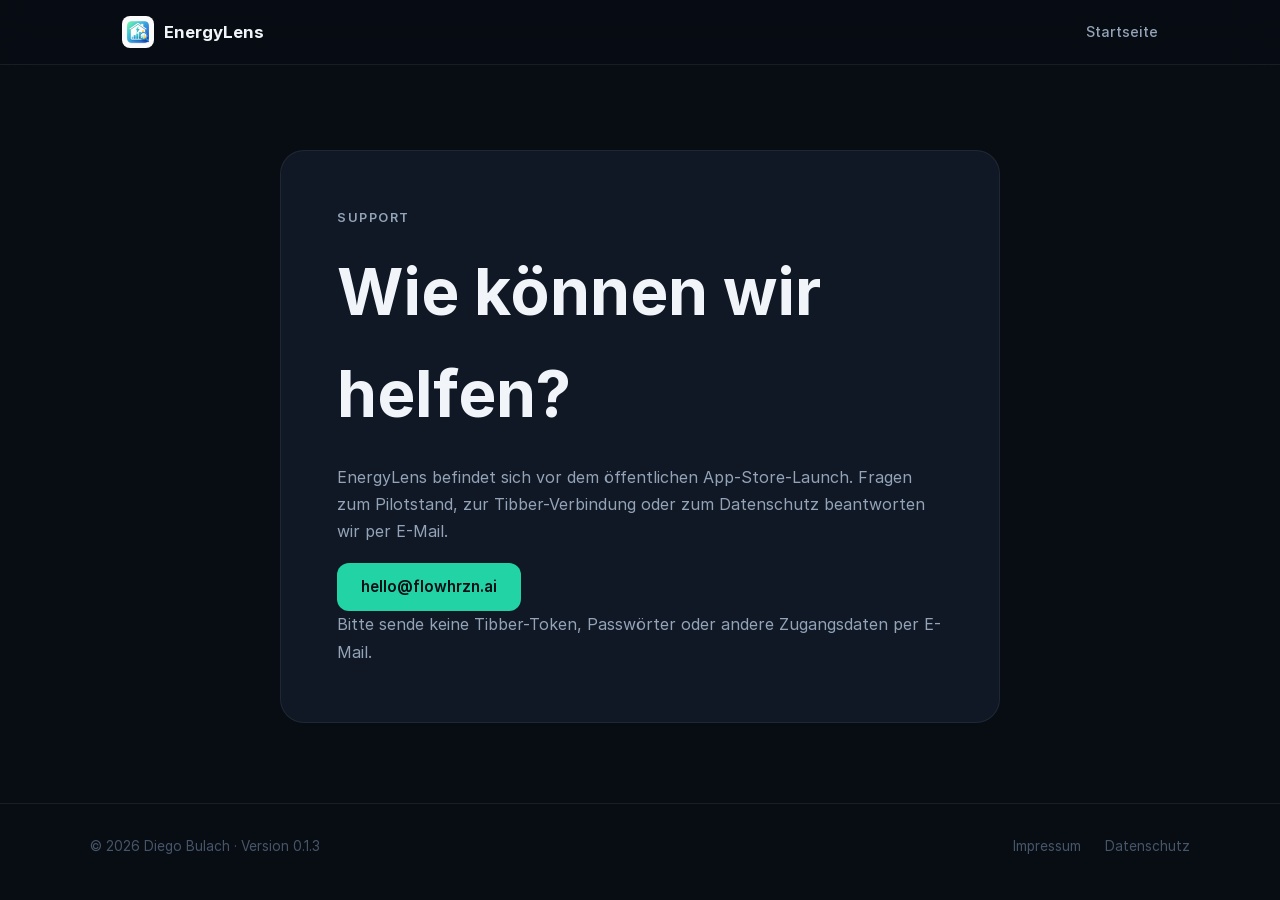
==== site/support.html @ 40bb43a6 "Landingpage für Release 0.1.3 absichern" ====
<!DOCTYPE html>
<html lang="de">
  <head>
    <meta charset="UTF-8" />
    <meta name="viewport" content="width=device-width, initial-scale=1.0" />
    <title>EnergyLens Support</title>
    <meta name="description" content="Support und Kontakt für EnergyLens." />
    <meta name="robots" content="index, follow" />
    <link rel="canonical" href="https://energylens.app/support.html" />
    <link rel="icon" href="./assets/images/app-icon-new.png" type="image/png" />
    <link rel="stylesheet" href="./assets/css/styles.css" />
  </head>
  <body>
    <header class="site-nav scrolled">
      <div class="site-nav__inner">
        <a class="nav-brand" href="./" aria-label="Zur EnergyLens Startseite">
          <img src="./assets/images/app-icon-new.png" alt="EnergyLens Icon" />
          <span>EnergyLens</span>
        </a>
        <nav class="nav-links" aria-label="Seitennavigation"><a href="./">Startseite</a></nav>
      </div>
    </header>
    <main class="support-page">
      <section class="support-card">
        <p class="section-kicker">Support</p>
        <h1>Wie können wir helfen?</h1>
        <p>EnergyLens befindet sich vor dem öffentlichen App-Store-Launch. Fragen zum Pilotstand, zur Tibber-Verbindung oder zum Datenschutz beantworten wir per E-Mail.</p>
        <a class="button button-primary" href="mailto:hello@flowhrzn.ai?subject=EnergyLens%20Support">hello@flowhrzn.ai</a>
        <p>Bitte sende keine Tibber-Token, Passwörter oder andere Zugangsdaten per E-Mail.</p>
      </section>
    </main>
    <footer class="site-footer">
      <div class="site-footer__inner">
        <span class="footer-brand">© 2026 Diego Bulach · Version 0.1.3</span>
        <nav class="footer-links" aria-label="Rechtliches">
          <a href="https://flowhrzn.ai/legal/impressum.html">Impressum</a>
          <a href="https://flowhrzn.ai/legal/datenschutz.html">Datenschutz</a>
        </nav>
      </div>
    </footer>
  </body>
</html>
---- site/assets/css/styles.css ----
@font-face { font-family: 'Inter'; src: url('../fonts/Inter-Regular.woff2') format('woff2'); font-weight: 400; font-display: swap; }
@font-face { font-family: 'Inter'; src: url('../fonts/Inter-Medium.woff2') format('woff2'); font-weight: 500; font-display: swap; }
@font-face { font-family: 'Inter'; src: url('../fonts/Inter-SemiBold.woff2') format('woff2'); font-weight: 600; font-display: swap; }
@font-face { font-family: 'Inter'; src: url('../fonts/Inter-Bold.woff2') format('woff2'); font-weight: 700; font-display: swap; }

*, *::before, *::after { box-sizing: border-box; margin: 0; padding: 0; }

:root {
  --bg:        #080d14;
  --surface:   #0f1824;
  --surface-2: #161f2e;
  --border:    rgba(255,255,255,0.07);
  --text:      #f1f5f9;
  --text-2:    #94a3b8;
  --muted:     #475569;
  --accent:    #22d3a5;
  --accent-dk: #16a37e;
  --accent-bg: rgba(34,211,165,0.08);
  --accent-line: rgba(34,211,165,0.36);
  --warm:      #f59e0b;
  --warm-bg:   rgba(245,158,11,0.12);
  --font: 'Inter', system-ui, -apple-system, sans-serif;
}

html { scroll-behavior: smooth; }

body {
  background: var(--bg);
  color: var(--text);
  font-family: var(--font);
  font-size: 1rem;
  line-height: 1.6;
  -webkit-font-smoothing: antialiased;
}

/* ── Nav ── */
.site-nav {
  position: fixed;
  top: 0; left: 0; right: 0;
  z-index: 100;
  transition: background 0.3s, border-color 0.3s;
}
.site-nav.scrolled {
  background: rgba(8,13,20,0.85);
  backdrop-filter: blur(16px);
  -webkit-backdrop-filter: blur(16px);
  border-bottom: 1px solid var(--border);
}
.site-nav__inner {
  max-width: 1100px;
  margin: 0 auto;
  padding: 0 32px;
  height: 64px;
  display: flex;
  align-items: center;
  justify-content: space-between;
}
.nav-brand {
  display: flex;
  align-items: center;
  gap: 10px;
  text-decoration: none;
}
.nav-brand img { width: 32px; height: 32px; border-radius: 8px; }
.nav-brand span { font-weight: 700; font-size: 1.05rem; color: var(--text); }
.nav-links {
  display: flex;
  align-items: center;
  gap: 28px;
}
.nav-links a {
  text-decoration: none;
  font-size: 0.9rem;
  font-weight: 500;
  color: var(--text-2);
  transition: color 0.2s;
}
.nav-links a:hover { color: var(--text); }

/* ── Buttons ── */
.button {
  display: inline-flex;
  align-items: center;
  gap: 8px;
  padding: 12px 24px;
  border-radius: 12px;
  font-weight: 600;
  font-size: 0.95rem;
  text-decoration: none;
  border: none;
  cursor: pointer;
  transition: all 0.2s;
}
.button-primary {
  background: var(--accent);
  color: #080d14;
}
.button-primary:hover { background: var(--accent-dk); transform: translateY(-1px); }
.button-secondary {
  background: var(--surface-2);
  color: var(--text);
  border: 1px solid var(--border);
}
.button-secondary:hover { border-color: rgba(255,255,255,0.15); transform: translateY(-1px); }

/* ── Hero ── */
.hero {
  min-height: 100vh;
  display: flex;
  align-items: center;
  position: relative;
  overflow: hidden;
  padding: 120px 32px 80px;
}
.hero::before {
  content: '';
  position: absolute;
  inset: -20% -10% auto auto;
  width: min(720px, 80vw);
  aspect-ratio: 1;
  background:
    radial-gradient(circle at 50% 50%, rgba(34,211,165,0.16), transparent 36%),
    conic-gradient(from 165deg, transparent 0deg, rgba(34,211,165,0.22) 44deg, transparent 86deg, rgba(245,158,11,0.16) 132deg, transparent 190deg);
  filter: blur(8px);
  opacity: 0.72;
  pointer-events: none;
}
.hero::after {
  content: '';
  position: absolute;
  inset: 0;
  background:
    linear-gradient(rgba(255,255,255,0.025) 1px, transparent 1px),
    linear-gradient(90deg, rgba(255,255,255,0.025) 1px, transparent 1px);
  background-size: 72px 72px;
  mask-image: radial-gradient(circle at 72% 40%, black 0%, transparent 58%);
  pointer-events: none;
}
.hero-glow {
  position: absolute;
  top: -200px; left: 50%;
  transform: translateX(-50%);
  width: 800px; height: 600px;
  background: radial-gradient(ellipse at center, rgba(34,211,165,0.12) 0%, transparent 70%);
  pointer-events: none;
}
.hero-inner {
  max-width: 1100px;
  margin: 0 auto;
  display: grid;
  grid-template-columns: 1fr 1fr;
  gap: 80px;
  align-items: center;
  width: 100%;
  position: relative;
  z-index: 1;
}
.hero-copy { display: flex; flex-direction: column; gap: 28px; }
.hero-eyebrow {
  display: inline-flex;
  align-items: center;
  gap: 8px;
  font-size: 0.8rem;
  font-weight: 600;
  letter-spacing: 0.1em;
  text-transform: uppercase;
  color: var(--accent);
}
.hero-eyebrow::before {
  content: '';
  width: 20px; height: 2px;
  background: var(--accent);
  border-radius: 2px;
}
.hero h1 {
  font-size: clamp(2.2rem, 4vw, 3.2rem);
  font-weight: 700;
  line-height: 1.15;
  letter-spacing: -0.02em;
}
.hero h1 em {
  font-style: normal;
  color: var(--accent);
}
.hero-sub {
  font-size: 1.1rem;
  color: var(--text-2);
  line-height: 1.7;
  max-width: 480px;
}
.hero-actions { display: flex; gap: 12px; flex-wrap: wrap; }

.hero-proof {
  display: flex;
  flex-wrap: wrap;
  gap: 10px;
  max-width: 520px;
}
.hero-proof span {
  display: inline-flex;
  align-items: center;
  min-height: 34px;
  padding: 7px 11px;
  border: 1px solid rgba(255,255,255,0.09);
  border-radius: 999px;
  background: rgba(15,24,36,0.72);
  color: var(--text-2);
  font-size: 0.78rem;
  font-weight: 600;
}

.app-store-btn {
  display: inline-flex;
  align-items: center;
  gap: 10px;
  background: var(--text);
  color: var(--bg);
  padding: 12px 20px;
  border-radius: 12px;
  text-decoration: none;
  transition: all 0.2s;
}
.app-store-btn:hover { transform: translateY(-1px); opacity: 0.9; }
.app-store-btn--disabled {
  cursor: default;
  background: color-mix(in srgb, var(--text) 82%, var(--muted));
}
.app-store-btn--disabled:hover { transform: none; opacity: 1; }
.app-store-btn .btn-label { display: flex; flex-direction: column; }
.app-store-btn .btn-sub { font-size: 0.7rem; font-weight: 400; opacity: 0.7; line-height: 1; }
.app-store-btn .btn-main { font-size: 0.95rem; font-weight: 700; line-height: 1.3; }

.support-page {
  min-height: calc(100vh - 150px);
  padding: 150px 24px 80px;
}
.support-card {
  width: min(720px, 100%);
  margin: 0 auto;
  padding: clamp(28px, 5vw, 56px);
  border: 1px solid var(--border);
  border-radius: 24px;
  background: var(--surface);
}
.support-card h1 { margin: 12px 0 18px; font-size: clamp(2.2rem, 6vw, 4rem); }
.support-card p { color: var(--text-2); line-height: 1.7; }
.support-card .button { margin-top: 18px; }

.hero-visual {
  display: flex;
  justify-content: center;
  align-items: center;
  position: relative;
}
.hero-device-stage {
  position: relative;
  width: min(420px, 100%);
  min-height: 560px;
  display: flex;
  align-items: center;
  justify-content: center;
}
.hero-device-stage::before,
.hero-device-stage::after {
  content: '';
  position: absolute;
  inset: 50% auto auto 50%;
  transform: translate(-50%, -50%);
  border-radius: 50%;
  pointer-events: none;
}
.hero-device-stage::before {
  width: 390px;
  aspect-ratio: 1;
  border: 1px solid var(--accent-line);
  background:
    radial-gradient(circle at 50% 50%, rgba(34,211,165,0.12), transparent 57%),
    conic-gradient(from 24deg, rgba(34,211,165,0.32), transparent 28%, rgba(245,158,11,0.18), transparent 64%, rgba(34,211,165,0.24));
  box-shadow: 0 0 70px rgba(34,211,165,0.12);
}
.hero-device-stage::after {
  width: 285px;
  aspect-ratio: 1;
  border: 1px dashed rgba(255,255,255,0.12);
}
.hero-phone {
  width: 282px;
  transform: rotate(-2deg);
}
.hero-meter-card {
  position: absolute;
  z-index: 3;
  width: 150px;
  padding: 14px 16px;
  border: 1px solid rgba(255,255,255,0.12);
  border-radius: 18px;
  background: rgba(15,24,36,0.78);
  backdrop-filter: blur(18px);
  -webkit-backdrop-filter: blur(18px);
  box-shadow: 0 22px 60px rgba(0,0,0,0.36);
}
.hero-meter-card span {
  display: block;
  color: var(--text-2);
  font-size: 0.72rem;
  font-weight: 600;
  margin-bottom: 5px;
}
.hero-meter-card strong {
  color: var(--text);
  font-size: 1.05rem;
  line-height: 1.25;
}
.hero-meter-card--price {
  top: 82px;
  left: 4px;
}
.hero-meter-card--saving {
  right: -2px;
  bottom: 104px;
  border-color: rgba(245,158,11,0.24);
  background: linear-gradient(135deg, rgba(245,158,11,0.16), rgba(15,24,36,0.82));
}
.hero-meter-card--saving span {
  color: rgba(255,255,255,0.72);
}
.phone-mockup {
  position: relative;
  display: flex;
  justify-content: center;
}
.phone-glow {
  position: absolute;
  top: 10%; left: 50%;
  transform: translateX(-50%);
  width: 300px; height: 400px;
  background: radial-gradient(ellipse at center, rgba(34,211,165,0.18) 0%, transparent 70%);
  pointer-events: none;
  animation: pulse-glow 3s ease-in-out infinite;
}
@keyframes pulse-glow {
  0%, 100% { opacity: 0.6; }
  50% { opacity: 1; }
}
.phone-frame {
  position: relative;
  z-index: 1;
  width: 260px;
  background: #0a0a0a;
  border-radius: 44px;
  padding: 10px;
  box-shadow:
    0 0 0 1px rgba(255,255,255,0.1),
    0 40px 80px rgba(0,0,0,0.7),
    inset 0 0 0 1px rgba(255,255,255,0.04);
}
.phone-screenshot {
  width: 100%;
  border-radius: 36px;
  display: block;
}

/* ── App Preview ── */
.preview-section {
  padding-top: 0;
  background: var(--surface);
  border-top: 1px solid var(--border);
  border-bottom: 1px solid var(--border);
}
.preview-grid {
  display: flex;
  justify-content: center;
  gap: 24px;
  flex-wrap: wrap;
}
.preview-item {
  display: flex;
  flex-direction: column;
  align-items: center;
  gap: 16px;
}
.preview-item .phone-frame {
  width: 200px;
}
.phone-light {
  background: #f5f5f7;
  box-shadow:
    0 0 0 1px rgba(0,0,0,0.1),
    0 40px 80px rgba(0,0,0,0.4),
    inset 0 0 0 1px rgba(0,0,0,0.04);
}
.preview-label {
  font-size: 0.8rem;
  font-weight: 500;
  color: var(--muted);
  letter-spacing: 0.06em;
  text-transform: uppercase;
}
.preview-copy {
  text-align: center;
  max-width: 180px;
}
.preview-copy span {
  display: block;
  color: var(--text-2);
  font-size: 0.84rem;
  line-height: 1.5;
}

/* ── Stats bar ── */
.stats-bar {
  background: var(--surface);
  border-top: 1px solid var(--border);
  border-bottom: 1px solid var(--border);
}
.stats-bar__inner {
  max-width: 1100px;
  margin: 0 auto;
  padding: 32px;
  display: grid;
  grid-template-columns: repeat(3, 1fr);
  gap: 0;
}
.stat-item {
  display: flex;
  flex-direction: column;
  align-items: center;
  gap: 4px;
  padding: 8px 0;
}
.stat-item + .stat-item {
  border-left: 1px solid var(--border);
}
.stat-number {
  font-size: 1.8rem;
  font-weight: 700;
  color: var(--accent);
  line-height: 1;
}
.stat-label {
  font-size: 0.85rem;
  color: var(--text-2);
  text-align: center;
}

/* ── Sections ── */
.section {
  padding: 96px 32px;
}
.section-inner {
  max-width: 1100px;
  margin: 0 auto;
}
.section-header {
  text-align: center;
  margin-bottom: 64px;
}
.section-kicker {
  font-size: 0.8rem;
  font-weight: 600;
  letter-spacing: 0.12em;
  text-transform: uppercase;
  color: var(--accent);
  margin-bottom: 12px;
}
.section h2 {
  font-size: clamp(1.6rem, 3vw, 2.2rem);
  font-weight: 700;
  letter-spacing: -0.02em;
  line-height: 1.2;
}
.section-subtitle {
  margin-top: 16px;
  font-size: 1.05rem;
  color: var(--text-2);
  max-width: 560px;
  margin-left: auto;
  margin-right: auto;
}

/* ── Feature grid ── */
.feature-grid {
  display: grid;
  grid-template-columns: repeat(2, 1fr);
  gap: 20px;
}
.feature-card {
  background: var(--surface);
  border: 1px solid var(--border);
  border-radius: 20px;
  padding: 32px;
  transition: border-color 0.2s, transform 0.2s;
}
.feature-card:hover {
  border-color: rgba(34,211,165,0.25);
  transform: translateY(-2px);
}
.feature-icon {
  width: 44px; height: 44px;
  background: var(--accent-bg);
  border-radius: 12px;
  display: flex;
  align-items: center;
  justify-content: center;
  margin-bottom: 20px;
}
.feature-icon svg {
  width: 22px; height: 22px;
  stroke: var(--accent);
  fill: none;
  stroke-width: 1.8;
  stroke-linecap: round;
  stroke-linejoin: round;
}
.feature-card h3 {
  font-size: 1.05rem;
  font-weight: 600;
  margin-bottom: 10px;
}
.feature-card p {
  font-size: 0.9rem;
  color: var(--text-2);
  line-height: 1.65;
}

/* ── Tibber badge ── */
.integration-badge {
  display: inline-flex;
  align-items: center;
  gap: 8px;
  background: var(--surface-2);
  border: 1px solid var(--border);
  border-radius: 100px;
  padding: 8px 16px;
  font-size: 0.85rem;
  font-weight: 500;
  color: var(--text-2);
  margin-bottom: 48px;
}
.integration-badge span.dot {
  width: 8px; height: 8px;
  border-radius: 50%;
  background: var(--accent);
  flex-shrink: 0;
}
.trust-section {
  background:
    radial-gradient(circle at 16% 18%, rgba(34,211,165,0.08), transparent 32%),
    var(--surface);
  border-top: 1px solid var(--border);
  border-bottom: 1px solid var(--border);
}
.trust-layout {
  display: grid;
  grid-template-columns: minmax(0, 1fr) minmax(320px, 0.86fr);
  gap: 64px;
  align-items: center;
}
.trust-copy {
  color: var(--text-2);
  line-height: 1.7;
  margin-top: 16px;
}
.trust-card-stack {
  display: flex;
  flex-direction: column;
  gap: 16px;
}
.trust-card {
  display: flex;
  gap: 16px;
  align-items: flex-start;
  padding: 24px;
  border: 1px solid rgba(255,255,255,0.09);
  border-radius: 18px;
  background: rgba(8,13,20,0.42);
  box-shadow: 0 18px 56px rgba(0,0,0,0.18);
}
.trust-icon {
  width: 42px;
  height: 42px;
  border-radius: 12px;
  background: var(--accent-bg);
  display: flex;
  align-items: center;
  justify-content: center;
  flex-shrink: 0;
}
.trust-card strong {
  font-size: 0.95rem;
}
.trust-card p {
  color: var(--text-2);
  font-size: 0.86rem;
  margin-top: 4px;
}

/* ── CTA section ── */
.cta-section {
  background: var(--surface);
  border-top: 1px solid var(--border);
}
.cta-inner {
  max-width: 680px;
  margin: 0 auto;
  padding: 96px 32px;
  text-align: center;
  display: flex;
  flex-direction: column;
  align-items: center;
  gap: 24px;
}
.cta-inner h2 {
  font-size: clamp(1.6rem, 3vw, 2rem);
  font-weight: 700;
  letter-spacing: -0.02em;
}
.cta-inner p { color: var(--text-2); font-size: 1rem; }
.cta-icon {
  width: 80px;
  height: 80px;
  border-radius: 18px;
  box-shadow: 0 18px 50px rgba(34,211,165,0.16);
}

/* ── Footer ── */
.site-footer {
  border-top: 1px solid var(--border);
  padding: 32px;
}
.site-footer__inner {
  max-width: 1100px;
  margin: 0 auto;
  display: flex;
  align-items: center;
  justify-content: space-between;
  gap: 16px;
  flex-wrap: wrap;
}
.footer-brand { font-size: 0.85rem; color: var(--muted); }
.footer-links { display: flex; gap: 24px; flex-wrap: wrap; }
.footer-links a {
  text-decoration: none;
  font-size: 0.85rem;
  color: var(--muted);
  transition: color 0.2s;
}
.footer-links a:hover { color: var(--text-2); }

/* ── Scroll reveal ── */
.reveal {
  opacity: 0;
  transform: translateY(24px);
  transition: opacity 0.6s ease, transform 0.6s ease;
}
.reveal.is-visible {
  opacity: 1;
  transform: none;
}

/* ── Responsive ── */
@media (max-width: 768px) {
  .hero-inner { grid-template-columns: 1fr; gap: 48px; text-align: center; }
  .hero-copy { align-items: center; }
  .hero-sub { text-align: center; }
  .hero-visual { order: -1; }
  .hero-device-stage { min-height: 460px; width: min(360px, 100%); }
  .hero-device-stage::before { width: 320px; }
  .hero-device-stage::after { width: 230px; }
  .hero-phone { width: 228px; }
  .hero-meter-card { width: 132px; padding: 11px 12px; }
  .hero-meter-card--price { top: 50px; left: 0; }
  .hero-meter-card--saving { right: 0; bottom: 72px; }
  .hero-proof { justify-content: center; }
  .app-icon { width: 160px; height: 160px; border-radius: 36px; }
  .feature-grid { grid-template-columns: 1fr; }
  .trust-layout { grid-template-columns: 1fr; gap: 40px; }
  .trust-section .reveal { text-align: left; }
  .stats-bar__inner { grid-template-columns: 1fr; gap: 24px; }
  .stat-item + .stat-item { border-left: none; border-top: 1px solid var(--border); padding-top: 24px; }
  .site-nav__inner { padding: 0 20px; }
  .section { padding: 64px 20px; }
  .nav-links { gap: 16px; }
}

@media (max-width: 460px) {
  .hero { padding-left: 20px; padding-right: 20px; }
  .hero-actions { justify-content: center; }
  .hero-device-stage { min-height: 420px; }
  .hero-meter-card {
    position: relative;
    inset: auto;
    width: 100%;
    max-width: 228px;
  }
  .hero-meter-card--price,
  .hero-meter-card--saving {
    position: absolute;
    left: 50%;
    right: auto;
    transform: translateX(-50%);
  }
  .hero-meter-card--price { top: 0; }
  .hero-meter-card--saving { bottom: 0; }
  .phone-frame { border-radius: 36px; }
  .phone-screenshot { border-radius: 28px; }
  .nav-links { display: none; }
}
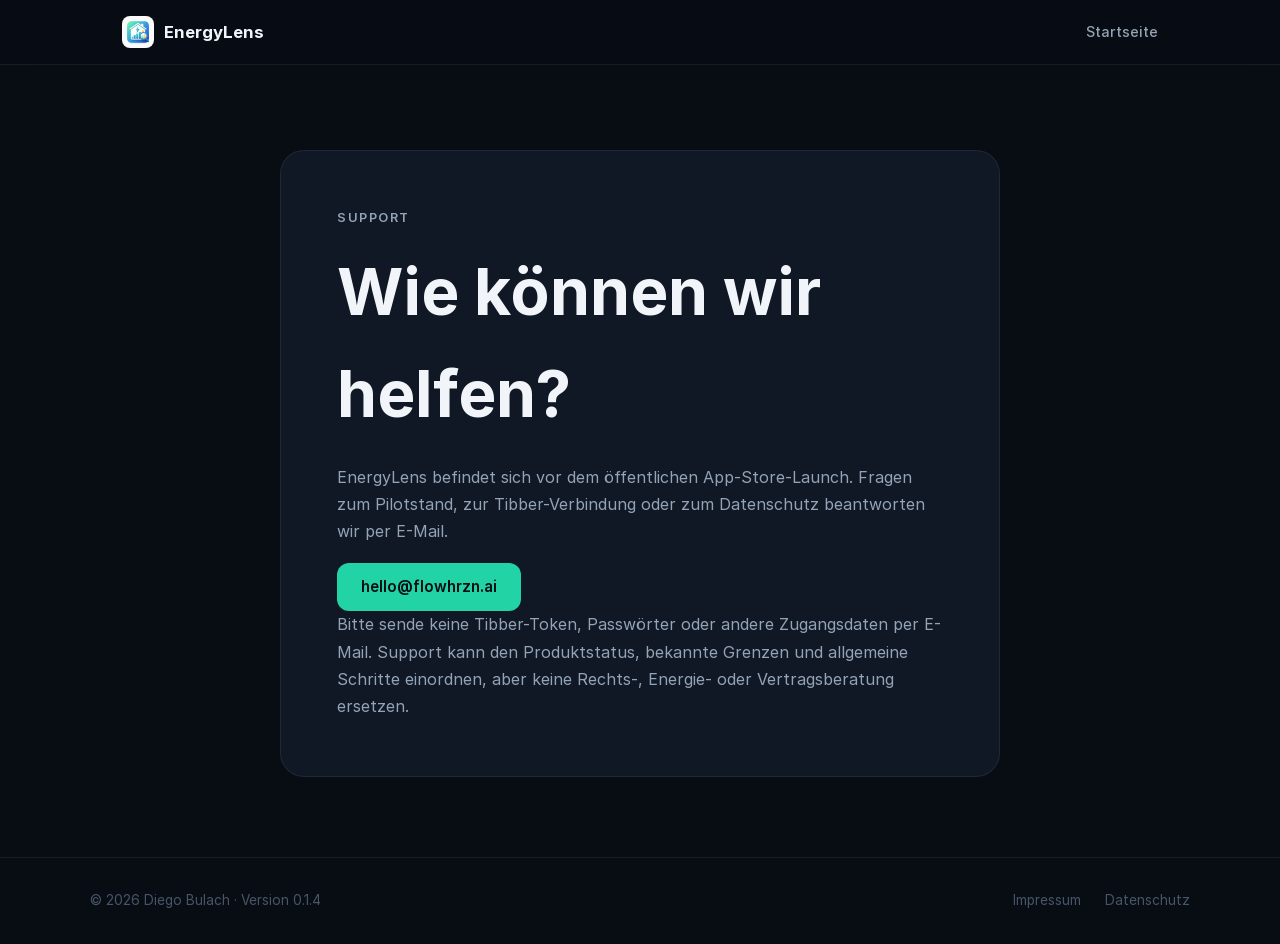
==== commit 3981ea45: "Document EnergyLens deployment and public URLs" ====
--- a/site/support.html
+++ b/site/support.html
@@ -26,12 +26,12 @@
         <h1>Wie können wir helfen?</h1>
         <p>EnergyLens befindet sich vor dem öffentlichen App-Store-Launch. Fragen zum Pilotstand, zur Tibber-Verbindung oder zum Datenschutz beantworten wir per E-Mail.</p>
         <a class="button button-primary" href="mailto:hello@flowhrzn.ai?subject=EnergyLens%20Support">hello@flowhrzn.ai</a>
-        <p>Bitte sende keine Tibber-Token, Passwörter oder andere Zugangsdaten per E-Mail.</p>
+        <p>Bitte sende keine Tibber-Token, Passwörter oder andere Zugangsdaten per E-Mail. Support kann den Produktstatus, bekannte Grenzen und allgemeine Schritte einordnen, aber keine Rechts-, Energie- oder Vertragsberatung ersetzen.</p>
       </section>
     </main>
     <footer class="site-footer">
       <div class="site-footer__inner">
-        <span class="footer-brand">© 2026 Diego Bulach · Version 0.1.3</span>
+        <span class="footer-brand">© 2026 Diego Bulach · Version 0.1.4</span>
         <nav class="footer-links" aria-label="Rechtliches">
           <a href="https://flowhrzn.ai/legal/impressum.html">Impressum</a>
           <a href="https://flowhrzn.ai/legal/datenschutz.html">Datenschutz</a>
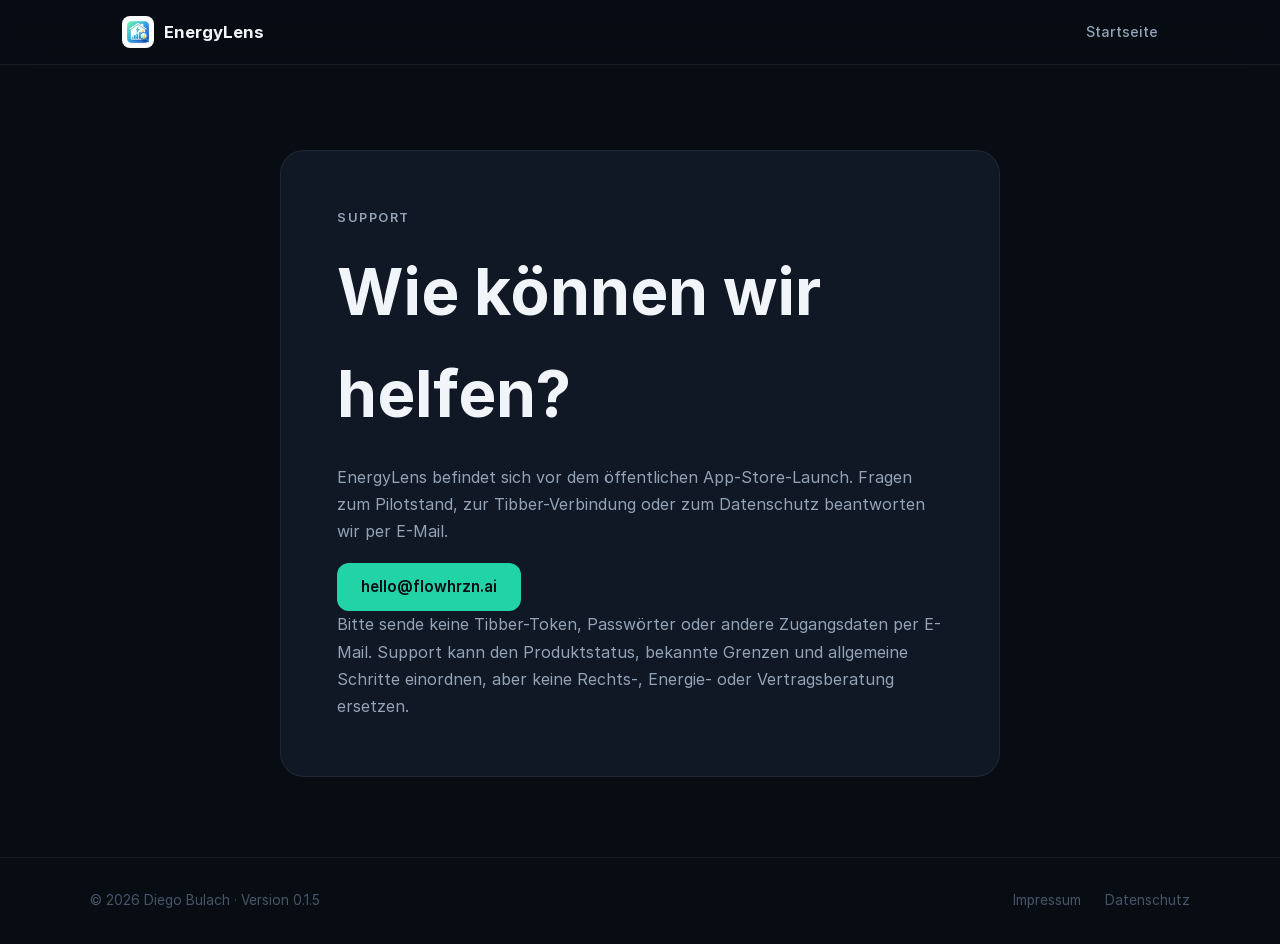
==== commit a3aec2b9: "Bump web-energylens to 0.1.5" ====
--- a/site/support.html
+++ b/site/support.html
@@ -31,7 +31,7 @@
     </main>
     <footer class="site-footer">
       <div class="site-footer__inner">
-        <span class="footer-brand">© 2026 Diego Bulach · Version 0.1.4</span>
+        <span class="footer-brand">© 2026 Diego Bulach · Version 0.1.5</span>
         <nav class="footer-links" aria-label="Rechtliches">
           <a href="https://flowhrzn.ai/legal/impressum.html">Impressum</a>
           <a href="https://flowhrzn.ai/legal/datenschutz.html">Datenschutz</a>
--- a/site/assets/css/styles.css
+++ b/site/assets/css/styles.css
@@ -521,6 +521,74 @@
   font-size: 0.9rem;
   color: var(--text-2);
   line-height: 1.65;
+}
+
+/* ── FAQ and contact ── */
+.faq-section {
+  background:
+    linear-gradient(180deg, rgba(15,24,36,0.18), transparent 38%),
+    var(--bg);
+}
+.faq-layout {
+  display: grid;
+  grid-template-columns: minmax(0, 1fr) minmax(280px, 0.42fr);
+  gap: 28px;
+  align-items: start;
+}
+.faq-list {
+  display: grid;
+  gap: 12px;
+}
+.faq-list details {
+  border: 1px solid var(--border);
+  border-radius: 16px;
+  background: rgba(15,24,36,0.72);
+  overflow: hidden;
+}
+.faq-list summary {
+  cursor: pointer;
+  list-style: none;
+  padding: 18px 20px;
+  color: var(--text);
+  font-weight: 600;
+}
+.faq-list summary::-webkit-details-marker { display: none; }
+.faq-list summary::after {
+  content: '+';
+  float: right;
+  color: var(--accent);
+  font-weight: 700;
+}
+.faq-list details[open] summary::after { content: '–'; }
+.faq-list p {
+  padding: 0 20px 18px;
+  color: var(--text-2);
+  font-size: 0.92rem;
+  line-height: 1.65;
+}
+.contact-panel {
+  display: flex;
+  flex-direction: column;
+  gap: 16px;
+  padding: 28px;
+  border: 1px solid rgba(34,211,165,0.2);
+  border-radius: 20px;
+  background:
+    radial-gradient(circle at 20% 0%, rgba(34,211,165,0.1), transparent 36%),
+    var(--surface);
+  box-shadow: 0 22px 70px rgba(0,0,0,0.18);
+}
+.contact-panel h3 {
+  font-size: 1.2rem;
+  line-height: 1.25;
+}
+.contact-panel p {
+  color: var(--text-2);
+  font-size: 0.92rem;
+  line-height: 1.65;
+}
+.contact-panel .button {
+  justify-content: center;
 }
 
 /* ── Tibber badge ── */
@@ -674,6 +742,7 @@
   .hero-proof { justify-content: center; }
   .app-icon { width: 160px; height: 160px; border-radius: 36px; }
   .feature-grid { grid-template-columns: 1fr; }
+  .faq-layout { grid-template-columns: 1fr; }
   .trust-layout { grid-template-columns: 1fr; gap: 40px; }
   .trust-section .reveal { text-align: left; }
   .stats-bar__inner { grid-template-columns: 1fr; gap: 24px; }
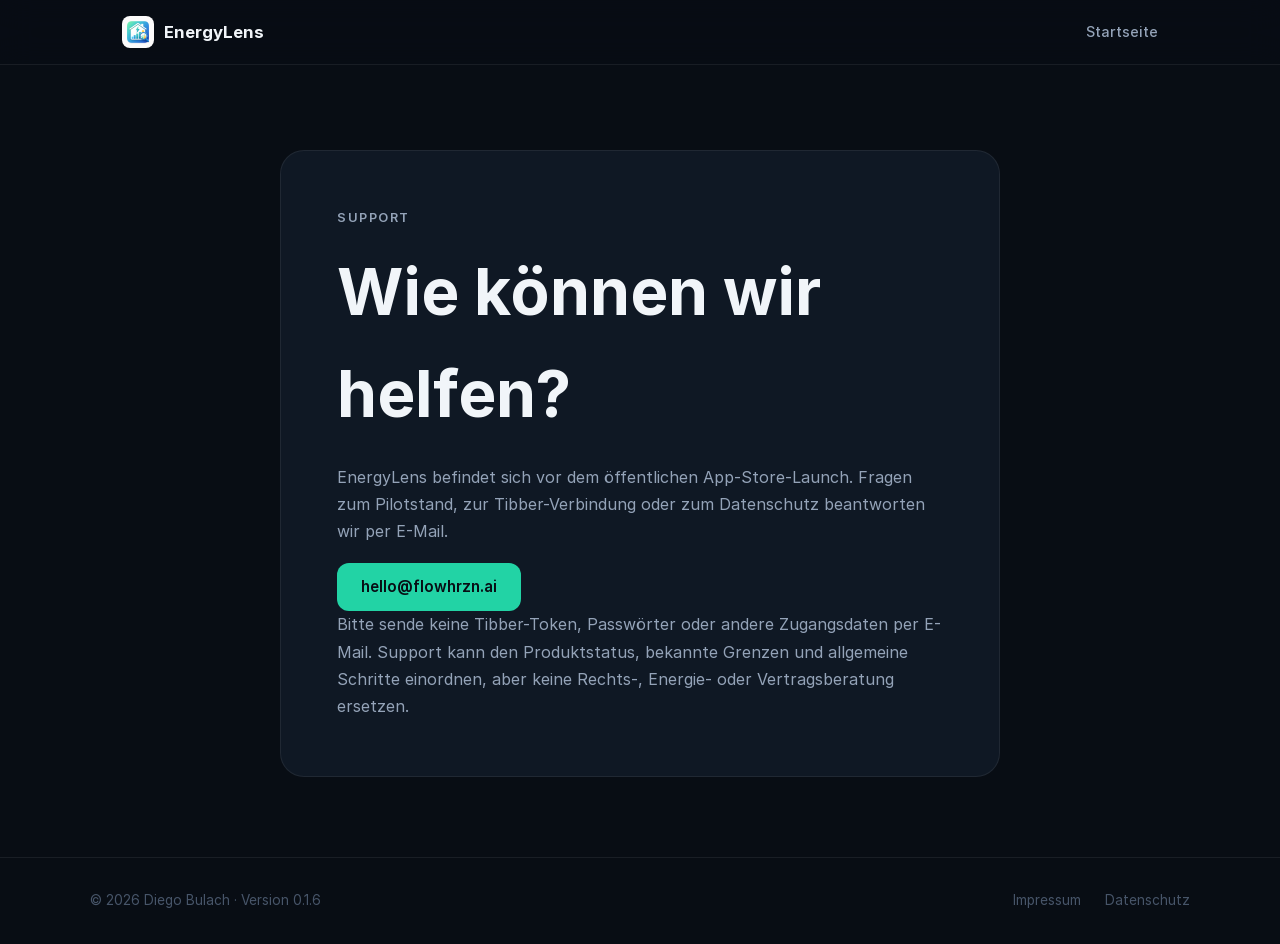
==== commit 48e0f2e5: "docs: fix EnergyLens app link" ====
--- a/site/support.html
+++ b/site/support.html
@@ -31,7 +31,7 @@
     </main>
     <footer class="site-footer">
       <div class="site-footer__inner">
-        <span class="footer-brand">© 2026 Diego Bulach · Version 0.1.5</span>
+        <span class="footer-brand">© 2026 Diego Bulach · Version 0.1.6</span>
         <nav class="footer-links" aria-label="Rechtliches">
           <a href="https://flowhrzn.ai/legal/impressum.html">Impressum</a>
           <a href="https://flowhrzn.ai/legal/datenschutz.html">Datenschutz</a>
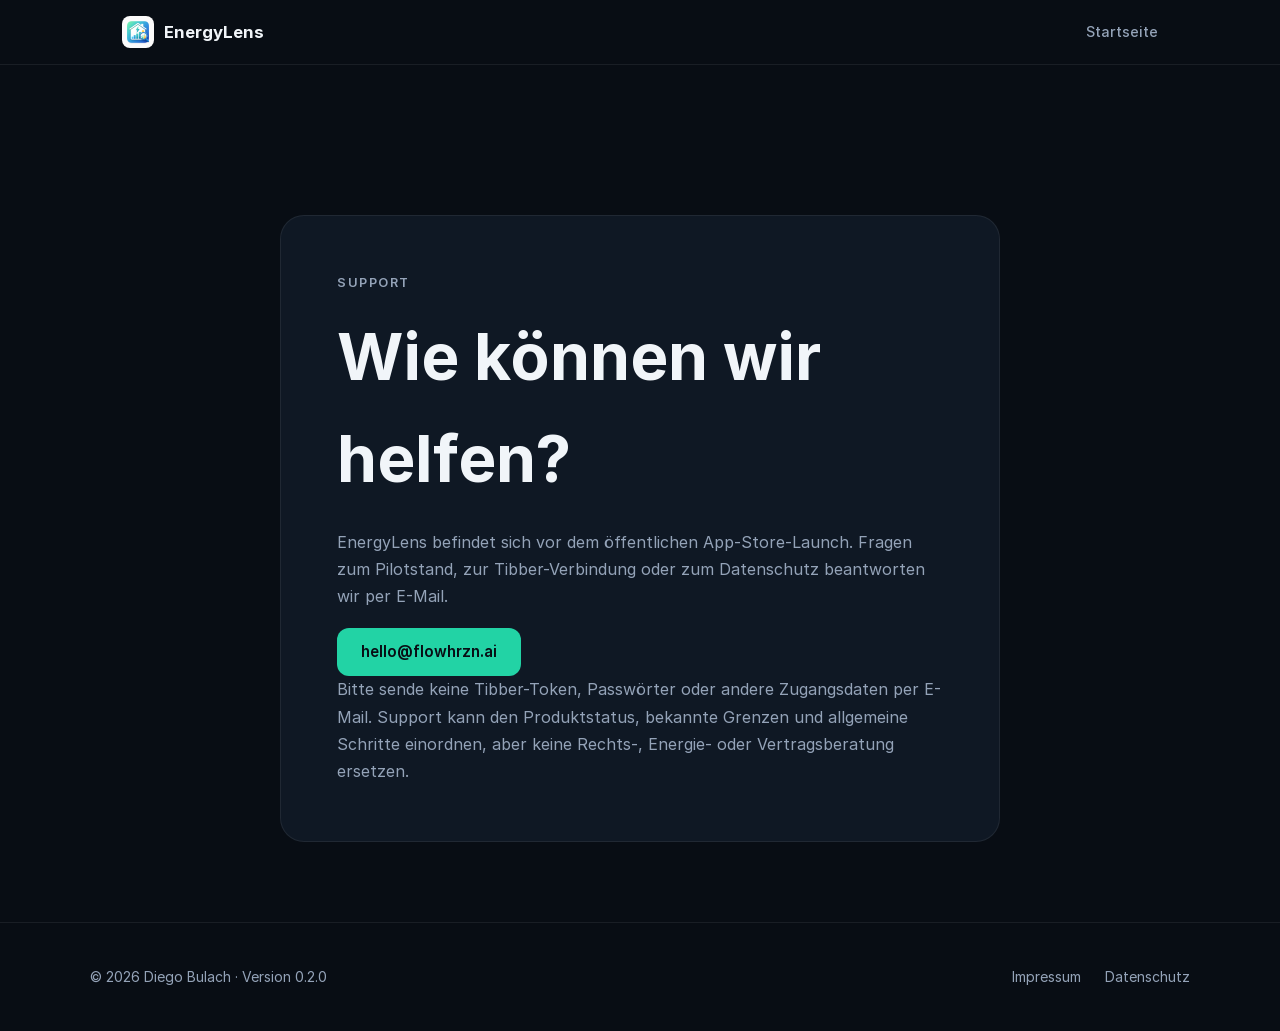
==== commit a797e9c7: "feat(web): simplify mobile navigation and clarify product facts" ====
--- a/site/support.html
+++ b/site/support.html
@@ -11,6 +11,7 @@
     <link rel="stylesheet" href="./assets/css/styles.css" />
   </head>
   <body>
+    <a class="skip-link" href="#main-content">Zum Inhalt</a>
     <header class="site-nav scrolled">
       <div class="site-nav__inner">
         <a class="nav-brand" href="./" aria-label="Zur EnergyLens Startseite">
@@ -20,7 +21,7 @@
         <nav class="nav-links" aria-label="Seitennavigation"><a href="./">Startseite</a></nav>
       </div>
     </header>
-    <main class="support-page">
+    <main class="support-page" id="main-content" tabindex="-1">
       <section class="support-card">
         <p class="section-kicker">Support</p>
         <h1>Wie können wir helfen?</h1>
@@ -31,7 +32,7 @@
     </main>
     <footer class="site-footer">
       <div class="site-footer__inner">
-        <span class="footer-brand">© 2026 Diego Bulach · Version 0.1.6</span>
+        <span class="footer-brand">© 2026 Diego Bulach · Version 0.2.0</span>
         <nav class="footer-links" aria-label="Rechtliches">
           <a href="https://flowhrzn.ai/legal/impressum.html">Impressum</a>
           <a href="https://flowhrzn.ai/legal/datenschutz.html">Datenschutz</a>
--- a/site/assets/css/styles.css
+++ b/site/assets/css/styles.css
@@ -23,6 +23,11 @@
 }
 
 html { scroll-behavior: smooth; }
+[id] { scroll-margin-top: 6rem; }
+a, summary, button { -webkit-tap-highlight-color: transparent; }
+:focus-visible { outline: 3px solid var(--accent); outline-offset: 5px; }
+.skip-link { position: fixed; top: 8px; left: 12px; z-index: 110; padding: 12px 18px; background: var(--text); color: var(--bg); transform: translateY(-180%); }
+.skip-link:focus { transform: none; }
 
 body {
   background: var(--bg);
@@ -31,31 +36,33 @@
   font-size: 1rem;
   line-height: 1.6;
   -webkit-font-smoothing: antialiased;
+  overflow-wrap: anywhere;
+  hyphens: auto;
 }
 
 /* ── Nav ── */
 .site-nav {
-  position: fixed;
+  position: sticky;
   top: 0; left: 0; right: 0;
   z-index: 100;
+  background: var(--bg);
   transition: background 0.3s, border-color 0.3s;
 }
 .site-nav.scrolled {
-  background: rgba(8,13,20,0.85);
-  backdrop-filter: blur(16px);
-  -webkit-backdrop-filter: blur(16px);
+  background: var(--bg);
   border-bottom: 1px solid var(--border);
 }
 .site-nav__inner {
   max-width: 1100px;
   margin: 0 auto;
   padding: 0 32px;
-  height: 64px;
+  min-height: 64px;
   display: flex;
   align-items: center;
   justify-content: space-between;
 }
 .nav-brand {
+  min-width: 0;
   display: flex;
   align-items: center;
   gap: 10px;
@@ -63,12 +70,16 @@
 }
 .nav-brand img { width: 32px; height: 32px; border-radius: 8px; }
 .nav-brand span { font-weight: 700; font-size: 1.05rem; color: var(--text); }
+.nav-brand span { overflow-wrap: anywhere; }
 .nav-links {
   display: flex;
   align-items: center;
   gap: 28px;
 }
 .nav-links a {
+  display: inline-flex;
+  align-items: center;
+  min-height: 44px;
   text-decoration: none;
   font-size: 0.9rem;
   font-weight: 500;
@@ -76,9 +87,15 @@
   transition: color 0.2s;
 }
 .nav-links a:hover { color: var(--text); }
+.mobile-menu { display: none; }
+.mobile-menu summary { cursor: pointer; min-height: 44px; min-width: 72px; padding: 10px 12px; color: var(--text); border: 1px solid var(--border); border-radius: 10px; }
+.mobile-menu nav { position: absolute; top: 100%; left: 20px; right: 20px; padding: 8px; max-height: calc(100dvh - 110px); overflow-y: auto; background: var(--surface); border: 1px solid var(--border); border-radius: 12px; box-shadow: 0 12px 30px #0008; }
+.mobile-menu nav a { display: block; min-height: 44px; padding: 12px; color: var(--text); text-decoration: none; border-radius: 8px; }
+.mobile-menu nav a:hover { background: var(--surface-2); }
 
 /* ── Buttons ── */
 .button {
+  max-width: 100%;
   display: inline-flex;
   align-items: center;
   gap: 8px;
@@ -105,12 +122,12 @@
 
 /* ── Hero ── */
 .hero {
-  min-height: 100vh;
+  min-height: calc(100vh - 64px);
   display: flex;
   align-items: center;
   position: relative;
   overflow: hidden;
-  padding: 120px 32px 80px;
+  padding: 56px 32px 64px;
 }
 .hero::before {
   content: '';
@@ -156,6 +173,7 @@
   z-index: 1;
 }
 .hero-copy { display: flex; flex-direction: column; gap: 28px; }
+.hero-copy, .hero-visual { min-width: 0; }
 .hero-eyebrow {
   display: inline-flex;
   align-items: center;
@@ -210,6 +228,7 @@
 }
 
 .app-store-btn {
+  max-width: 100%;
   display: inline-flex;
   align-items: center;
   gap: 10px;
@@ -242,6 +261,7 @@
   border-radius: 24px;
   background: var(--surface);
 }
+.support-card .button { overflow-wrap: anywhere; }
 .support-card h1 { margin: 12px 0 18px; font-size: clamp(2.2rem, 6vw, 4rem); }
 .support-card p { color: var(--text-2); line-height: 1.7; }
 .support-card .button { margin-top: 18px; }
@@ -302,7 +322,7 @@
 .hero-meter-card span {
   display: block;
   color: var(--text-2);
-  font-size: 0.72rem;
+  font-size: 0.875rem;
   font-weight: 600;
   margin-bottom: 5px;
 }
@@ -359,6 +379,8 @@
   border-radius: 36px;
   display: block;
 }
+.phone-screenshot[hidden] { display: none; }
+.image-fallback { padding: 24px 12px; color: var(--text); background: var(--surface); border-radius: 24px; font-size: 1rem; }
 
 /* ── App Preview ── */
 .preview-section {
@@ -390,9 +412,9 @@
     inset 0 0 0 1px rgba(0,0,0,0.04);
 }
 .preview-label {
-  font-size: 0.8rem;
+  font-size: 0.875rem;
   font-weight: 500;
-  color: var(--muted);
+  color: var(--text-2);
   letter-spacing: 0.06em;
   text-transform: uppercase;
 }
@@ -403,9 +425,11 @@
 .preview-copy span {
   display: block;
   color: var(--text-2);
-  font-size: 0.84rem;
+  font-size: 0.875rem;
   line-height: 1.5;
 }
+.preview-note { max-width: 680px; margin: 20px auto 0; color: var(--text-2); font-size: 0.875rem; }
+.preview-note a, .faq-list a { color: var(--accent); text-underline-offset: 3px; }
 
 /* ── Stats bar ── */
 .stats-bar {
@@ -705,25 +729,31 @@
   gap: 16px;
   flex-wrap: wrap;
 }
-.footer-brand { font-size: 0.85rem; color: var(--muted); }
+.footer-brand { font-size: 0.875rem; color: var(--text-2); }
 .footer-links { display: flex; gap: 24px; flex-wrap: wrap; }
 .footer-links a {
   text-decoration: none;
-  font-size: 0.85rem;
-  color: var(--muted);
+  display: inline-flex;
+  align-items: center;
+  min-height: 44px;
+  font-size: 0.875rem;
+  color: var(--text-2);
   transition: color 0.2s;
 }
 .footer-links a:hover { color: var(--text-2); }
 
 /* ── Scroll reveal ── */
 .reveal {
-  opacity: 0;
-  transform: translateY(24px);
-  transition: opacity 0.6s ease, transform 0.6s ease;
-}
-.reveal.is-visible {
   opacity: 1;
   transform: none;
+}
+.reveal.is-visible {
+  animation: reveal-in 0.45s ease;
+}
+@keyframes reveal-in { from { transform: translateY(12px); } to { transform: none; } }
+@media (prefers-reduced-motion: reduce) {
+  html { scroll-behavior: auto; }
+  *, *::before, *::after { animation: none !important; transition: none !important; }
 }
 
 /* ── Responsive ── */
@@ -731,7 +761,8 @@
   .hero-inner { grid-template-columns: 1fr; gap: 48px; text-align: center; }
   .hero-copy { align-items: center; }
   .hero-sub { text-align: center; }
-  .hero-visual { order: -1; }
+  .hero { min-height: auto; padding-top: 32px; }
+  .hero-visual { order: 0; }
   .hero-device-stage { min-height: 460px; width: min(360px, 100%); }
   .hero-device-stage::before { width: 320px; }
   .hero-device-stage::after { width: 230px; }
@@ -750,10 +781,18 @@
   .site-nav__inner { padding: 0 20px; }
   .section { padding: 64px 20px; }
   .nav-links { gap: 16px; }
+  .nav-links--desktop { display: none; }
+  .mobile-menu { display: block; flex-shrink: 0; }
+  .site-nav__inner { gap: 12px; padding-top: 8px; padding-bottom: 8px; }
 }
 
 @media (max-width: 460px) {
   .hero { padding-left: 20px; padding-right: 20px; }
+  .hero-copy { gap: 18px; }
+  .hero h1 { font-size: 2rem; }
+  .hero-sub { font-size: 1rem; line-height: 1.6; }
+  .hero-eyebrow { font-size: 0.875rem; }
+  .hero-proof span { font-size: 0.875rem; }
   .hero-actions { justify-content: center; }
   .hero-device-stage { min-height: 420px; }
   .hero-meter-card {
@@ -773,5 +812,4 @@
   .hero-meter-card--saving { bottom: 0; }
   .phone-frame { border-radius: 36px; }
   .phone-screenshot { border-radius: 28px; }
-  .nav-links { display: none; }
-}
+}
